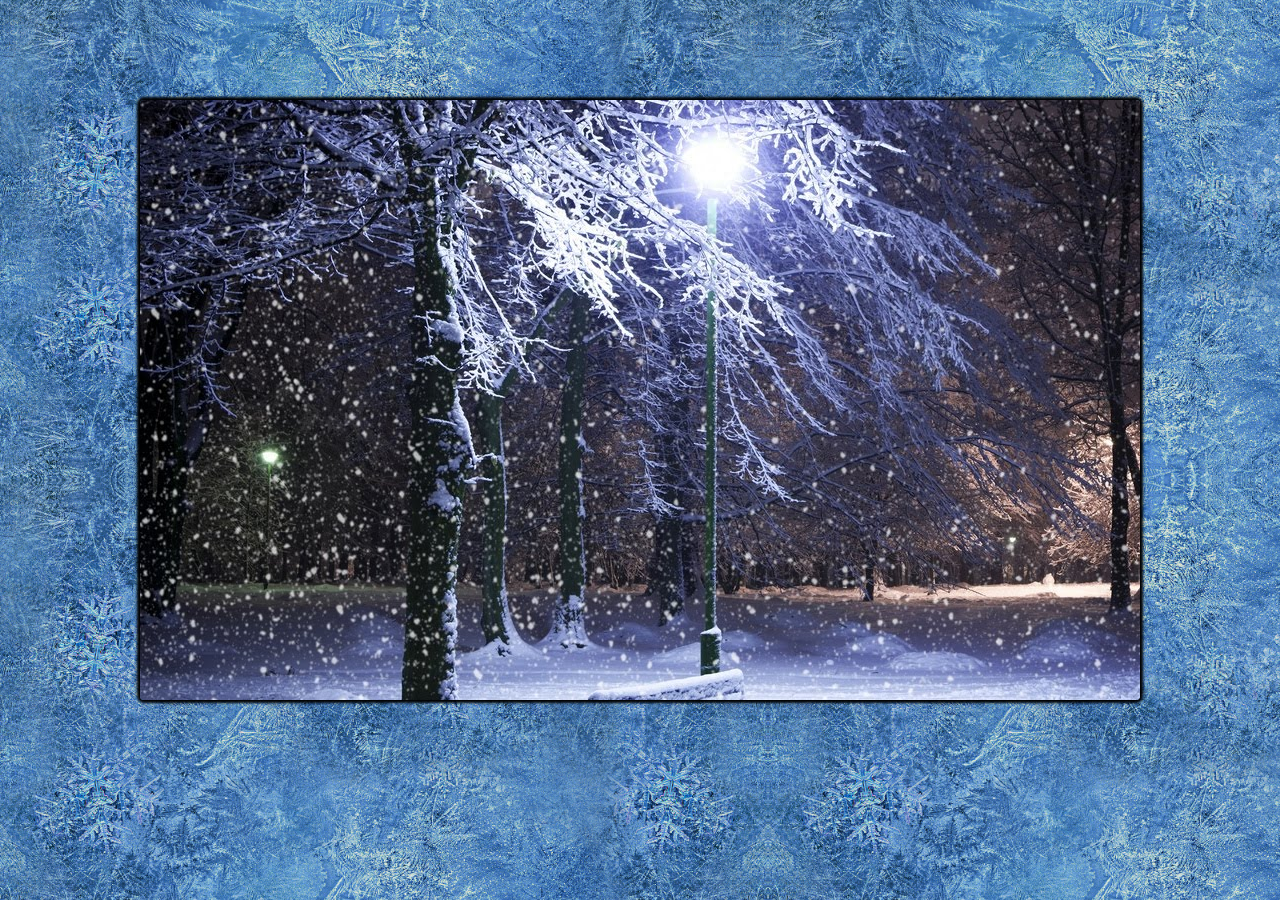
==== questions.html @ 4acf6692 "Added new lines to the end of the files" ====
<!DOCTYPE html>
<html lang="en">
	<head>
		<meta charset="utf-8">
		<title>Hello JavaScript</title>
		<link rel="stylesheet" type="text/css" href="style.css">
	</head>
	<body>		
		<div class="mainBack">
		</div>

		<!-- HELLO JAVASCRIPT WORLD! -->

		<script src="script.js"></script>	
	</body>
</html>
---- style.css ----
html{
	border: none;
	background: url("imgs/background.jpg");
	background-size: 60%;
	height: 100%;	
}

.mainBack{
	margin: auto;
	margin-top: 100px;
	width: 1000px;
	/*background-color: #000;*/
	background: url("imgs/img1.jpg");
	border-radius: 4px;
	box-shadow: 0px 0px 3px 3px #000;
	height: 600px;

}
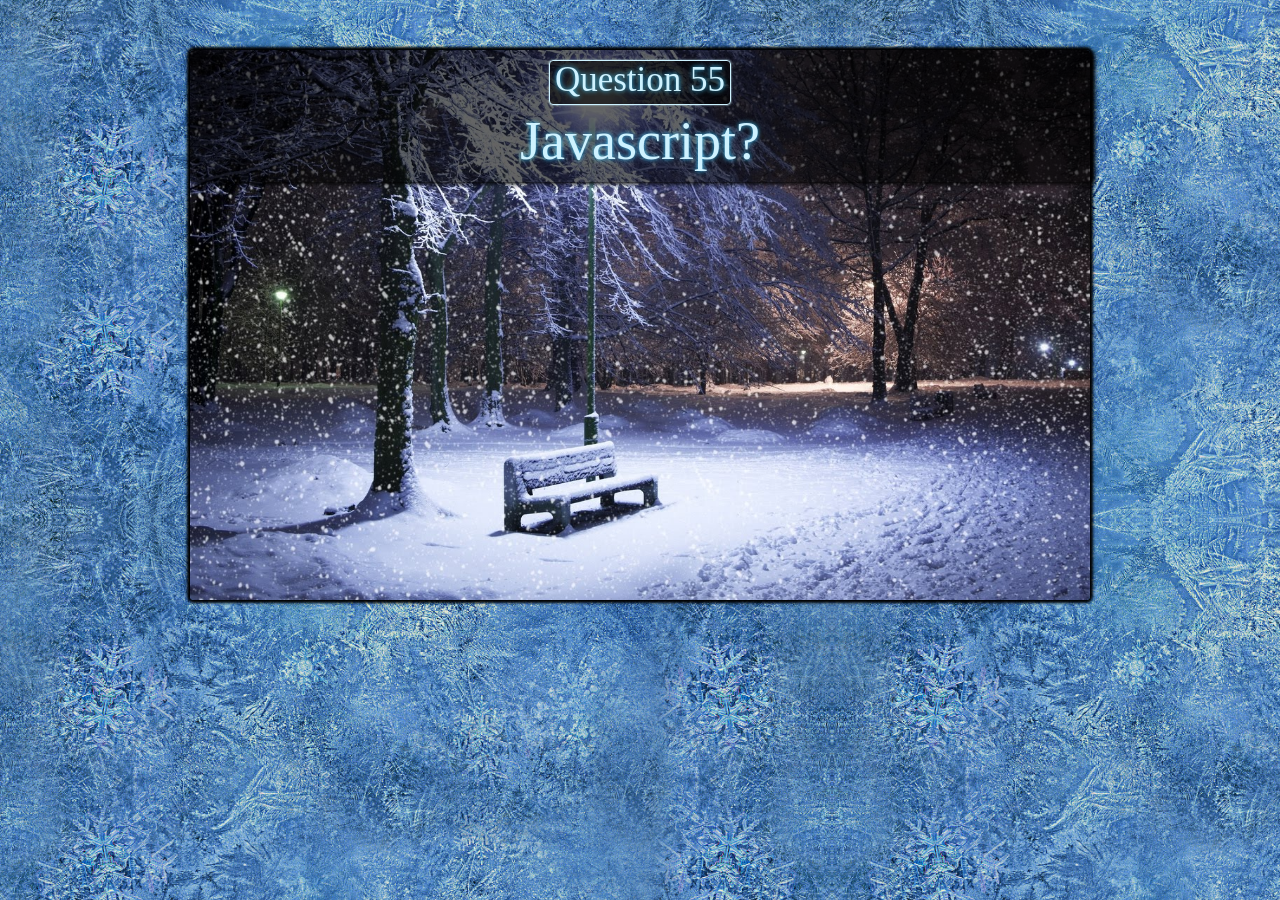
==== commit 1f1fd408: "Added custom font, css code for the question display Downloaded a free font named baltazar. Played w" ====
--- a/questions.html
+++ b/questions.html
@@ -7,6 +7,10 @@
 	</head>
 	<body>		
 		<div class="mainBack">
+			<div class="questionTextDiv">
+				<div class="questionTitle">Question 55</div>
+				<div class="questionText">Javascript?</div>
+			</div>
 		</div>
 
 		<!-- HELLO JAVASCRIPT WORLD! -->
--- a/style.css
+++ b/style.css
@@ -1,18 +1,60 @@
 html{
 	border: none;
 	background: url("imgs/background.jpg");
-	background-size: 60%;
+	background-size: 65%;
 	height: 100%;	
+}
+
+@font-face {
+    font-family: baseFont;
+    src: url(baltazar.ttf);
 }
 
 .mainBack{
 	margin: auto;
-	margin-top: 100px;
-	width: 1000px;
+	margin-top: 50px;
+	width: 900px;
 	/*background-color: #000;*/
 	background: url("imgs/img1.jpg");
+	background-size: 900px 550px;
 	border-radius: 4px;
 	box-shadow: 0px 0px 3px 3px #000;
-	height: 600px;
+	height: 550px;	
+}
+
+.questionTextDiv{
+	background-color: rgba(0,0,0,0.6);
+	border-radius: 4px;
+	box-shadow: 5px 2px 5px #000;
+	font: 54px baseFont;
+
+	position: relative;
+	margin: auto;
+	width: 900px;
+	top: 00%;
+	text-align: center;
+	padding: 0px 0 10px 0;
 
 }
+
+.questionText{
+	color: #cef2ff;
+	text-shadow: 0px 0px 5px #42ccff;
+	padding: 15px 0 0px 0;
+}
+
+.questionTitle{	
+	background-color: rgba(0,0,0,0.6);
+	width: 20%;
+	margin: auto;
+	border: 1px solid #cef2ff;
+	box-shadow: 0px 0px 2px #cef2ff;
+	border-radius: 4px;	
+	position: relative;
+	top: 10px;
+	padding: 10px 0 15px 0;
+	font-size: 35px;
+	line-height: 50%;
+	color: #cef2ff;
+	text-shadow: 0px 0px 5px #42ccff;
+}
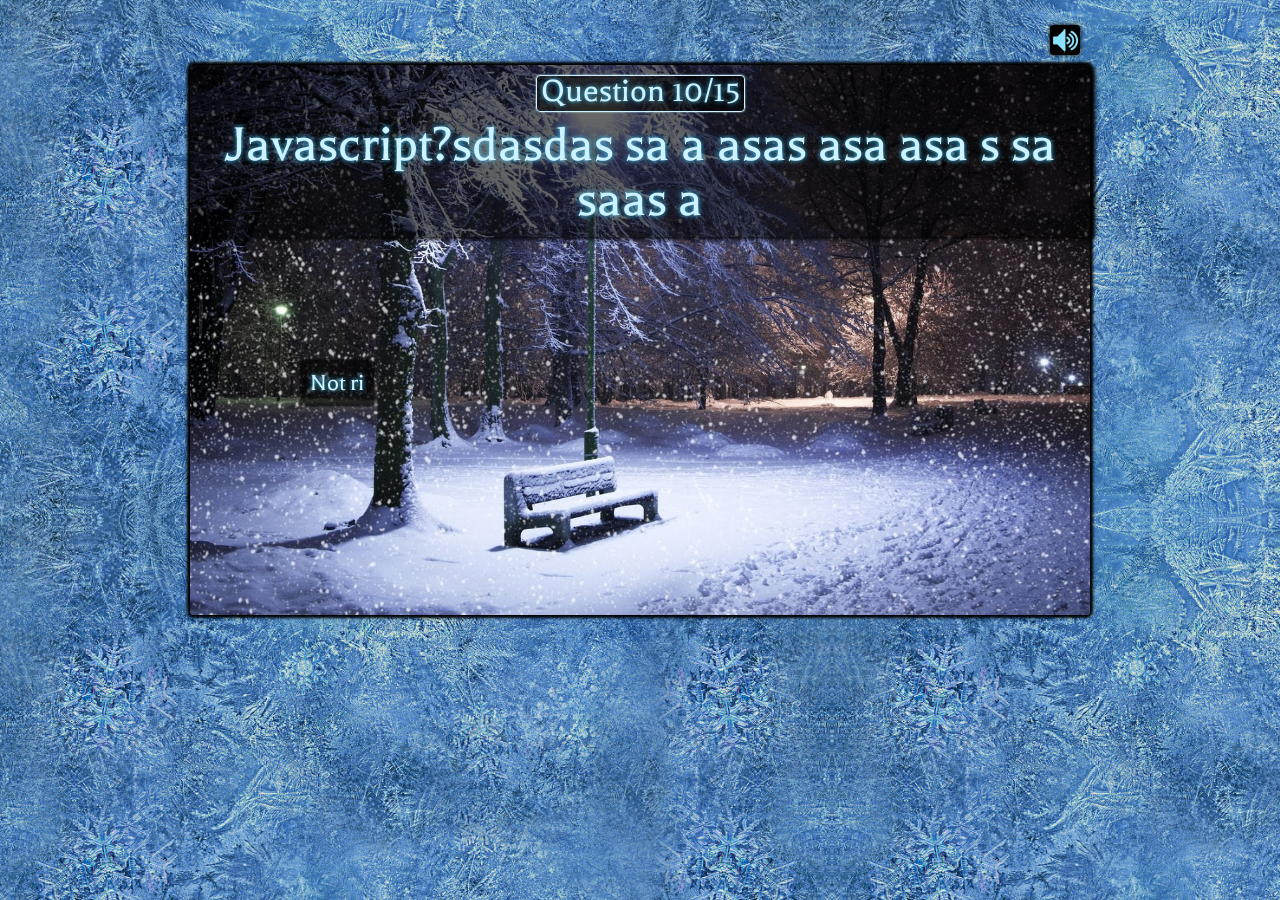
==== commit 1ca1dced: "Added answer options test elements First answer texts templates are already present and ready for ja" ====
--- a/questions.html
+++ b/questions.html
@@ -5,12 +5,18 @@
 		<title>Hello JavaScript</title>
 		<link rel="stylesheet" type="text/css" href="style.css">
 	</head>
-	<body>		
+	<body>
+		<div class="butttonMuteDiv"><input class="buttonMute" type="button"></div>
 		<div class="mainBack">
 			<div class="questionTextDiv">
-				<div class="questionTitle">Question 55</div>
-				<div class="questionText">Javascript?</div>
+				<div class="questionTitle">Question 10/15</div>
+				<div class="questionText">Javascript?sdasdas sa a  asas  asa asa s sa saas a</div>
 			</div>
+
+				<div class="answersArea">
+					<div class="optionText">Not ri </div>
+				</div>
+				
 		</div>
 
 		<!-- HELLO JAVASCRIPT WORLD! -->
--- a/style.css
+++ b/style.css
@@ -12,7 +12,7 @@
 
 .mainBack{
 	margin: auto;
-	margin-top: 50px;
+	margin-top: 10px;
 	width: 900px;
 	/*background-color: #000;*/
 	background: url("imgs/img1.jpg");
@@ -20,14 +20,13 @@
 	border-radius: 4px;
 	box-shadow: 0px 0px 3px 3px #000;
 	height: 550px;	
+	font: 54px baseFont;
 }
 
 .questionTextDiv{
 	background-color: rgba(0,0,0,0.6);
 	border-radius: 4px;
-	box-shadow: 5px 2px 5px #000;
-	font: 54px baseFont;
-
+	box-shadow: 5px 2px 5px #000;	
 	position: relative;
 	margin: auto;
 	width: 900px;
@@ -45,16 +44,66 @@
 
 .questionTitle{	
 	background-color: rgba(0,0,0,0.6);
-	width: 20%;
+	width: 23%;
 	margin: auto;
 	border: 1px solid #cef2ff;
 	box-shadow: 0px 0px 2px #cef2ff;
 	border-radius: 4px;	
 	position: relative;
 	top: 10px;
-	padding: 10px 0 15px 0;
+	padding: 10px 0 14px 0;
 	font-size: 35px;
-	line-height: 50%;
+	line-height: 30%;
 	color: #cef2ff;
 	text-shadow: 0px 0px 5px #42ccff;
 }
+
+.butttonMuteDiv{
+	width: 900px;
+	margin: auto;
+	text-align: right;
+	margin-top: 25px;
+}
+
+.buttonMute{
+	width: 30px;
+	height: 30px;
+	margin-right: 10px;
+	background: url("imgs/volume.png") center no-repeat #000 ;
+	border-radius: 4px;
+	box-shadow: 0px 0px 5px #000;
+	border: none;
+	outline: none;
+}
+
+.optionText{
+	background-color: rgba(0,0,0,0.6);
+	box-shadow: 0px 0px 2px #000;
+	border-radius: 4px;	
+	position: relative;
+	top: 100px;
+	left: 100px;
+	font-size: 25px;
+	color: #cef2ff;
+	padding: 10px 10px;
+	max-width: 250px;	
+	display:inline-block;
+	text-shadow: 0px 0px 5px #42ccff;
+	transition: 0.3s;
+	text-align: center;
+
+	animation: toNormal 2s ease;
+}
+
+.optionText:hover{
+	background-color: rgba(0,0,0,0.8);
+	transform: scale(1.5);
+	text-shadow: 0px 0px 5px #42ccff;
+	transition: 0.3s;
+
+}
+.answersArea{
+	padding: 10px;
+	height: 65%;
+	/*background-color: #fff;*/
+}
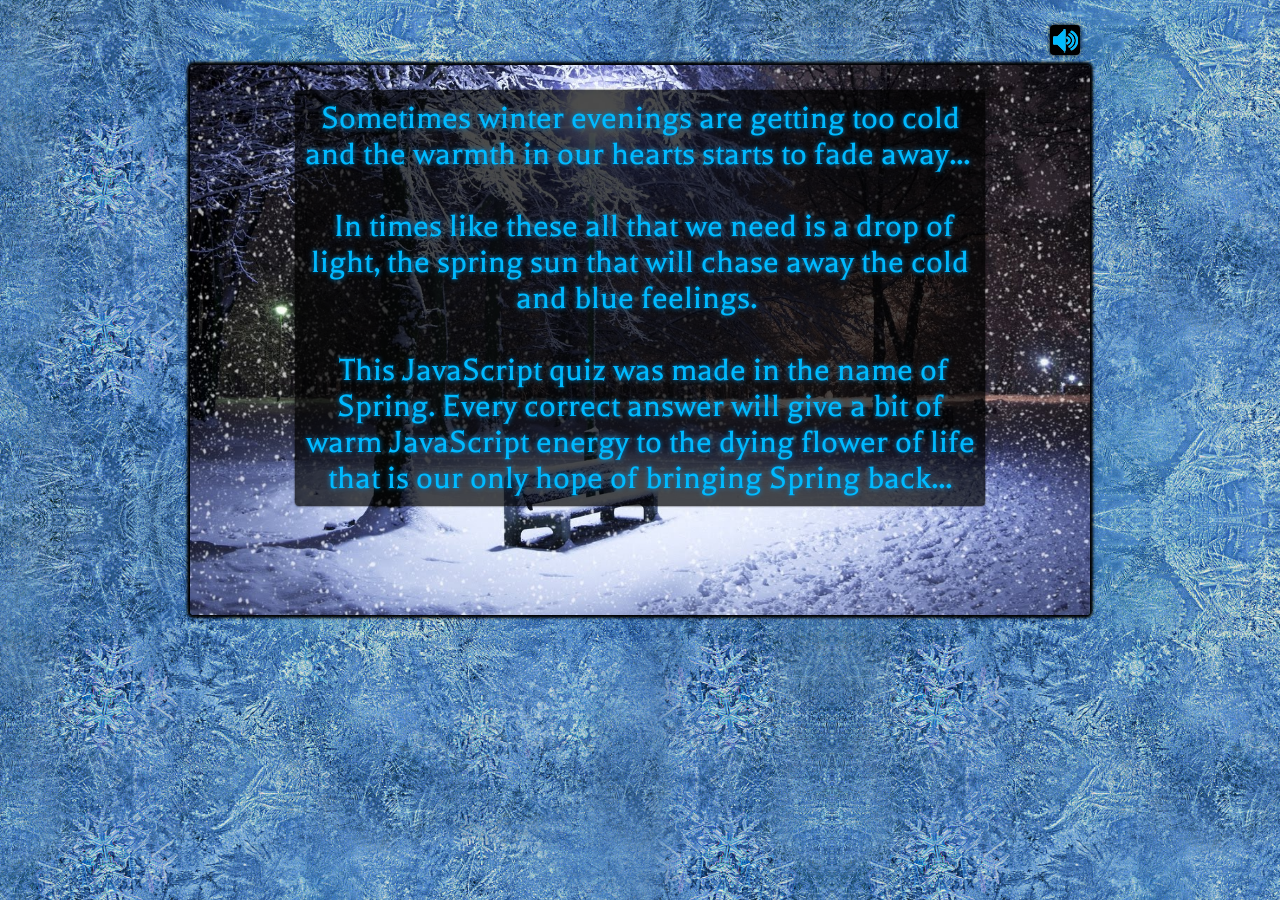
==== commit a1c4bd24: "Added intro text and start button Intro text and start button appear after javascript timeouts." ====
--- a/questions.html
+++ b/questions.html
@@ -6,16 +6,16 @@
 		<link rel="stylesheet" type="text/css" href="style.css">
 	</head>
 	<body>
-		<div class="butttonMuteDiv"><input class="buttonMute" type="button"></div>
-		<div class="mainBack">
-			<div class="questionTextDiv">
+		<div class="butttonMuteDiv"><input class="buttonMute animatedFadeIn" type="button"></div>
+		<div class="mainBack animatedFadeIn">
+<!-- 			<div class="questionTextDiv">
 				<div class="questionTitle">Question 10/15</div>
 				<div class="questionText">Javascript?sdasdas sa a  asas  asa asa s sa saas a</div>
-			</div>
+			</div> -->
 
-				<div class="answersArea">
+<!-- 				<div class="answersArea">
 					<div class="optionText">Not ri </div>
-				</div>
+				</div> -->
 				
 		</div>
 
--- a/style.css
+++ b/style.css
@@ -20,7 +20,8 @@
 	border-radius: 4px;
 	box-shadow: 0px 0px 3px 3px #000;
 	height: 550px;	
-	font: 54px baseFont;
+	font: 54px baseFont;	
+	text-align: center;
 }
 
 .questionTextDiv{
@@ -65,6 +66,7 @@
 	margin-top: 25px;
 }
 
+
 .buttonMute{
 	width: 30px;
 	height: 30px;
@@ -75,6 +77,10 @@
 	border: none;
 	outline: none;
 }
+
+.animatedFadeIn{
+	animation: fadeIn 1s;
+};
 
 .optionText{
 	background-color: rgba(0,0,0,0.6);
@@ -92,12 +98,11 @@
 	transition: 0.3s;
 	text-align: center;
 
-	animation: toNormal 2s ease;
 }
 
 .optionText:hover{
 	background-color: rgba(0,0,0,0.8);
-	transform: scale(1.5);
+	transform: scale(1.3);
 	text-shadow: 0px 0px 5px #42ccff;
 	transition: 0.3s;
 
@@ -106,4 +111,65 @@
 	padding: 10px;
 	height: 65%;
 	/*background-color: #fff;*/
+}
+
+@keyframes fadeIn{
+	from{opacity: 0;}
+	to{opacity: 1;}
+}
+
+@keyframes scalePulse{
+	from{transform: scale(1);}
+	50%{transform: scale(1.05);}
+	to{transform: scale(1);}
+}
+
+@keyframes scaleHover{
+	/*from{transform: scale(1);}*/
+	100%{transform: scale(1.2);}
+}
+
+.introText{
+	background-color: rgba(0,0,0,0.7);
+	box-shadow: 0px 0px 2px #000;
+	border-radius: 4px;	
+
+	font-size: 35px;
+	padding: 10px 10px;
+	max-width: 670px;	
+	margin: auto;
+	margin-top: 25px;
+	display:inline-block;
+	transition: 0.3s;
+	text-align: center;
+	white-space: pre-wrap;
+	color: #00baff;
+	text-shadow: 0px 0px 5px #008ad1;
+}
+.startQuiz{
+	background-color: rgba(0,0,0,0.7);
+	box-shadow: 0px 0px 2px #000;
+	border-radius: 4px;	
+	font-size: 40px;
+	color: #fff;	
+	padding: 5px 5px;
+	width: 170px;	
+	margin: auto;
+	margin-top: 22px;
+	display:block;
+	text-shadow: 0px 0px 2px #00a8ff;	
+	transition: 0.3s;
+	text-align: center;
+	white-space: pre-wrap;	
+
+	border: 2px solid #000;
+}
+.startQuiz:hover{
+	background-color: rgba(0,0,0,0.9);
+	color: #00baff;	
+	text-shadow: 0px 0px 8px #000;
+	font-size: 45px;	
+	width: 200px;	
+	transition: 0.3s;	
+	/*animation: scalePulseMore 3s cubic-bezier(0.5, 0.25, 0.25, 0.7) infinite;*/
 }
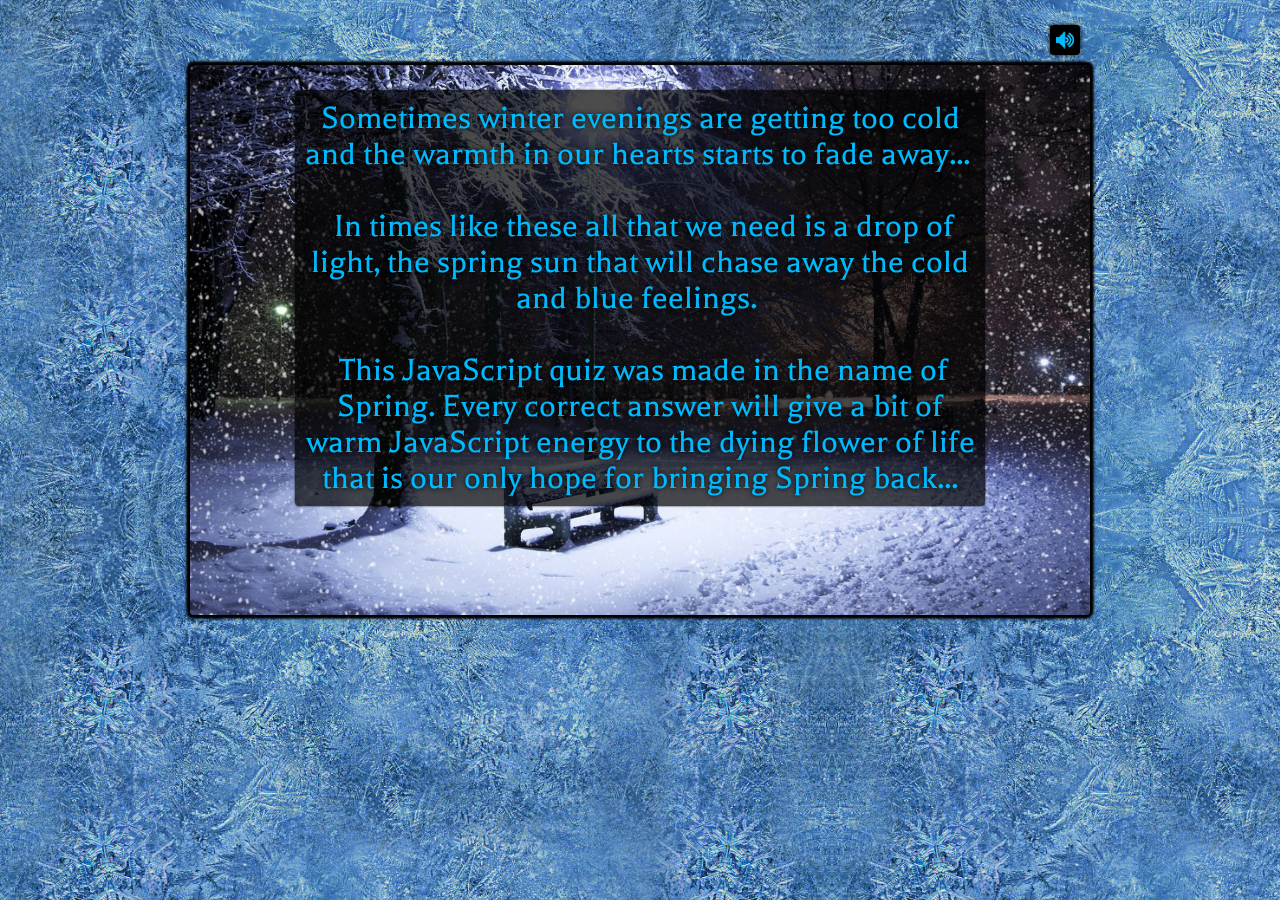
==== commit 9d2a61ac: "Added questions map animation Questions are mapped in the bottom of the screen to show the progress " ====
--- a/questions.html
+++ b/questions.html
@@ -7,18 +7,20 @@
 	</head>
 	<body>
 		<div class="butttonMuteDiv"><input class="buttonMute animatedFadeIn" type="button"></div>
-		<div class="mainBack animatedFadeIn">
-<!-- 			<div class="questionTextDiv">
-				<div class="questionTitle">Question 10/15</div>
-				<div class="questionText">Javascript?sdasdas sa a  asas  asa asa s sa saas a</div>
-			</div> -->
+		<div class="mainContainterImage animatedFadeIn">
+			<div class="mainBack animatedFadeIn">
+	<!-- 			<div class="questionTextDiv">
+					<div class="questionTitle">Question 10/15</div>
+					<div class="questionText">Javascript?sdasdas sa a  asas  asa asa s sa saas a</div>
+				</div> -->
 
-<!-- 				<div class="answersArea">
-					<div class="optionText">Not ri </div>
-				</div> -->
-				
+	<!-- 				<div class="answersArea">
+						<div class="optionText">Not ri </div>
+					</div> -->
+					
+			</div>
+
 		</div>
-
 		<!-- HELLO JAVASCRIPT WORLD! -->
 
 		<script src="script.js"></script>	
--- a/style.css
+++ b/style.css
@@ -1,28 +1,69 @@
+@keyframes fadeIn{
+	from{opacity: 0;}
+	to{opacity: 1;}
+}
+@keyframes fadeInFast{
+	from{opacity: 0;}
+	to{opacity: 1;}
+}
+@keyframes fadeOut{
+	from{opacity: 1;}
+	to{opacity: 0;}
+}
+
+@keyframes scaleIn{
+	from{transform: scale(0) rotate(180deg); }
+	to{transform: scale(1) rotate(0deg);}
+}
+
+@keyframes scalePulse{
+	from{transform: scale(1);}
+	50%{transform: scale(1.05);}
+	to{transform: scale(1);}
+}
+
+@keyframes scaleHover{
+	/*from{transform: scale(1);}*/
+	100%{transform: scale(1.2);}
+}
 html{
 	border: none;
 	background: url("imgs/background.jpg");
 	background-size: 65%;
 	height: 100%;	
 }
+div{
+	-webkit-user-select: none;
+    -moz-user-select: none;
+    user-select: none;
+}
 
 @font-face {
     font-family: baseFont;
     src: url(baltazar.ttf);
 }
 
-.mainBack{
+.mainBack,.mainContainterImage{
 	margin: auto;
 	margin-top: 10px;
 	width: 900px;
 	/*background-color: #000;*/
-	background: url("imgs/img1.jpg");
+	background: url("imgs/img_intro.jpg");
 	background-size: 900px 550px;
 	border-radius: 4px;
 	box-shadow: 0px 0px 3px 3px #000;
 	height: 550px;	
 	font: 54px baseFont;	
 	text-align: center;
-}
+
+	/*opacity: 0.5;*/
+}
+
+.mainContainterImage{
+	background: url("imgs/img_intro.jpg");
+	background-size: 900px 550px;
+}
+
 
 .questionTextDiv{
 	background-color: rgba(0,0,0,0.6);
@@ -72,15 +113,23 @@
 	height: 30px;
 	margin-right: 10px;
 	background: url("imgs/volume.png") center no-repeat #000 ;
+	background-size: 60%;
 	border-radius: 4px;
 	box-shadow: 0px 0px 5px #000;
 	border: none;
 	outline: none;
+	transition: 0.2s;
+}
+.buttonMute:hover{
+	background: url("imgs/volume.png") center no-repeat #000 ;
+	background-size: 85%;
+	transition: 0.2s;
 }
 
 .animatedFadeIn{
 	animation: fadeIn 1s;
 };
+
 
 .optionText{
 	background-color: rgba(0,0,0,0.6);
@@ -113,27 +162,13 @@
 	/*background-color: #fff;*/
 }
 
-@keyframes fadeIn{
-	from{opacity: 0;}
-	to{opacity: 1;}
-}
-
-@keyframes scalePulse{
-	from{transform: scale(1);}
-	50%{transform: scale(1.05);}
-	to{transform: scale(1);}
-}
-
-@keyframes scaleHover{
-	/*from{transform: scale(1);}*/
-	100%{transform: scale(1.2);}
-}
+
 
 .introText{
 	background-color: rgba(0,0,0,0.7);
 	box-shadow: 0px 0px 2px #000;
 	border-radius: 4px;	
-
+	cursor: default;
 	font-size: 35px;
 	padding: 10px 10px;
 	max-width: 670px;	
@@ -144,32 +179,60 @@
 	text-align: center;
 	white-space: pre-wrap;
 	color: #00baff;
-	text-shadow: 0px 0px 5px #008ad1;
+	text-shadow: 0px 0px 5px #000;
 }
 .startQuiz{
 	background-color: rgba(0,0,0,0.7);
-	box-shadow: 0px 0px 2px #000;
+	box-shadow: 0px 0px 2px #000;	
 	border-radius: 4px;	
 	font-size: 40px;
-	color: #fff;	
+	color: #a1dfff;	
 	padding: 5px 5px;
 	width: 170px;	
 	margin: auto;
-	margin-top: 22px;
+	margin-top: 24px;
 	display:block;
-	text-shadow: 0px 0px 2px #00a8ff;	
-	transition: 0.3s;
+	text-shadow: 0px 0px 2px #000;	
+	transition: 0.2s;
 	text-align: center;
 	white-space: pre-wrap;	
-
 	border: 2px solid #000;
-}
-.startQuiz:hover{
+	cursor: pointer;
+}
+.startQuizHoverClass:hover{
 	background-color: rgba(0,0,0,0.9);
 	color: #00baff;	
 	text-shadow: 0px 0px 8px #000;
 	font-size: 45px;	
 	width: 200px;	
 	transition: 0.3s;	
-	/*animation: scalePulseMore 3s cubic-bezier(0.5, 0.25, 0.25, 0.7) infinite;*/
+}
+
+.questionsMap{
+	position: relative;
+	top:520px;
+	width: 100%;
+	height: 31px;
+	background-color: rgba(0,0,0,0.7);
+	border-radius: 0 0 4px 4px;
+	box-shadow: 0px 0px 2px #000;
+
+}
+
+.questionIcon{
+	font-size: 25px;
+	width: 25px;
+	height: 25px;
+	background-color: rgba(0,0,0,0.8);
+	box-shadow: 0px 0px 2px #000;
+	border-radius: 3px;
+	position: absolute;
+	top: 2px;
+	color: #00baff;
+	border: 1px solid #0058b3;
+}
+
+.scaleIn{
+	animation: scaleIn 2s forwards;
+
 }
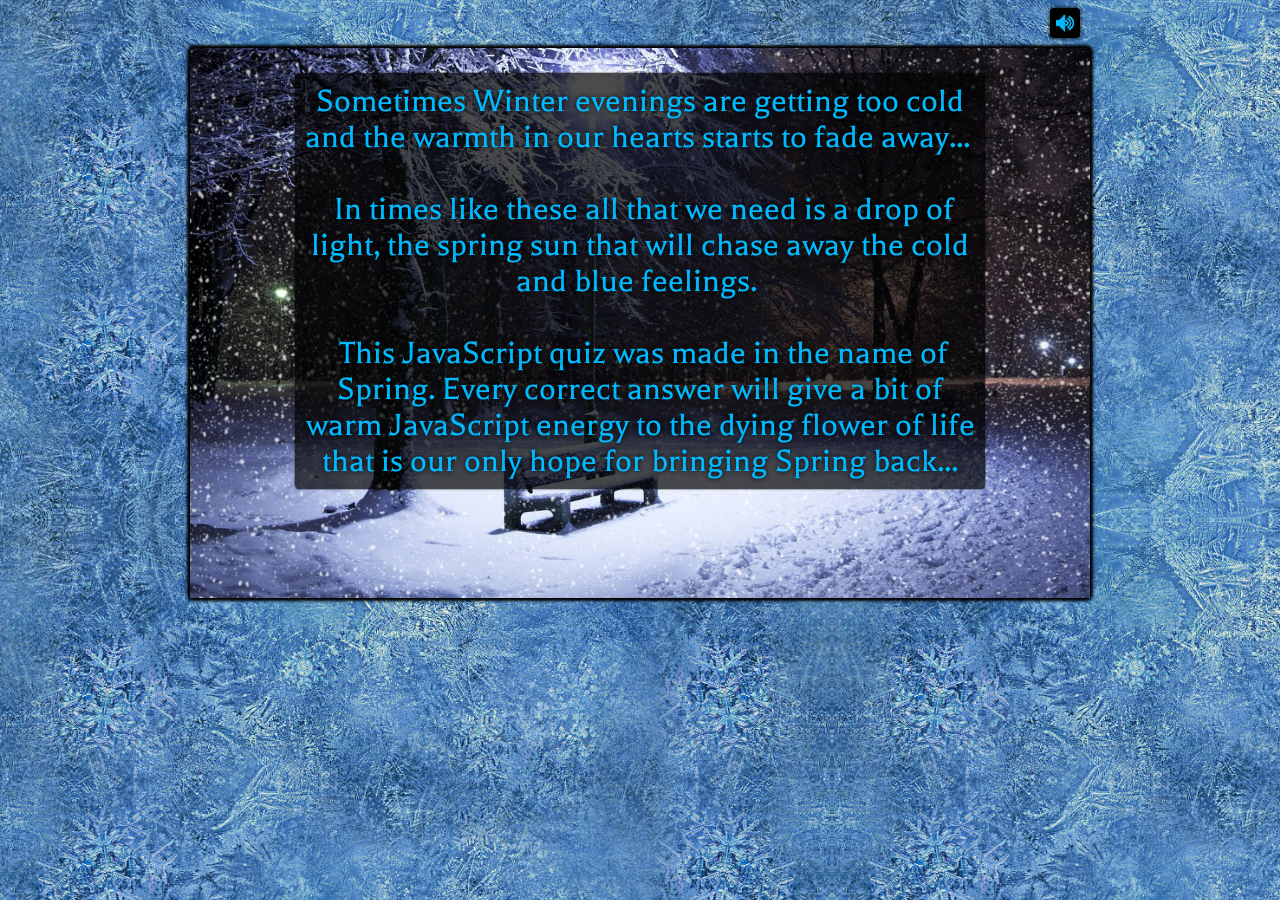
==== commit 62406d61: "Added question text and answers options mechanic Question and answers are now being read from the js" ====
--- a/questions.html
+++ b/questions.html
@@ -7,20 +7,18 @@
 	</head>
 	<body>
 		<div class="butttonMuteDiv"><input class="buttonMute animatedFadeIn" type="button"></div>
-		<div class="mainContainterImage animatedFadeIn">
-			<div class="mainBack animatedFadeIn">
-	<!-- 			<div class="questionTextDiv">
-					<div class="questionTitle">Question 10/15</div>
-					<div class="questionText">Javascript?sdasdas sa a  asas  asa asa s sa saas a</div>
-				</div> -->
+		<div class="mainBack animatedFadeIn">
+			<div class="mainBackOverlayImage"></div>	
 
-	<!-- 				<div class="answersArea">
-						<div class="optionText">Not ri </div>
-					</div> -->
-					
+			<div class="questionTextDiv hidden">
+				<div class="questionTitle">Question 10/15</div>
+				<div class="questionText">Javascript?sdasdas sa a  asas  asa asa s sa saas a</div>
 			</div>
 
+			<div class="answersArea"></div>
+				
 		</div>
+
 		<!-- HELLO JAVASCRIPT WORLD! -->
 
 		<script src="script.js"></script>	
--- a/style.css
+++ b/style.css
@@ -12,7 +12,12 @@
 }
 
 @keyframes scaleIn{
-	from{transform: scale(0) rotate(180deg); }
+	from{transform: scale(0) rotate(900deg); }
+	to{transform: scale(1) rotate(0deg);}
+}
+
+@keyframes optionIn{
+	from{transform: scale(0) rotate(0deg); }
 	to{transform: scale(1) rotate(0deg);}
 }
 
@@ -20,6 +25,12 @@
 	from{transform: scale(1);}
 	50%{transform: scale(1.05);}
 	to{transform: scale(1);}
+}
+
+@keyframes pulseColor{
+	from{background-color: #000; color:#fff; text-shadow: 0px 0px 8px #fff;}
+	50%{background-color: #0090c6; color:#000; text-shadow: 0px 0px 8px #000;}
+	to{background-color: #000; color:#fff; text-shadow: 0px 0px 8px #fff;}
 }
 
 @keyframes scaleHover{
@@ -43,7 +54,7 @@
     src: url(baltazar.ttf);
 }
 
-.mainBack,.mainContainterImage{
+.mainBack{
 	margin: auto;
 	margin-top: 10px;
 	width: 900px;
@@ -55,13 +66,20 @@
 	height: 550px;	
 	font: 54px baseFont;	
 	text-align: center;
-
 	/*opacity: 0.5;*/
-}
-
-.mainContainterImage{
+	position: relative;
+}
+
+
+
+.mainBackOverlayImage{
+	position: absolute;
+	margin-top: 0px;
 	background: url("imgs/img_intro.jpg");
 	background-size: 900px 550px;
+	width: 900px;
+	height: 550px;	
+
 }
 
 
@@ -90,7 +108,7 @@
 	margin: auto;
 	border: 1px solid #cef2ff;
 	box-shadow: 0px 0px 2px #cef2ff;
-	border-radius: 4px;	
+	border-radius: 4px 4px 0 0;	
 	position: relative;
 	top: 10px;
 	padding: 10px 0 14px 0;
@@ -104,7 +122,7 @@
 	width: 900px;
 	margin: auto;
 	text-align: right;
-	margin-top: 25px;
+	margin-top: 8px;
 }
 
 
@@ -128,25 +146,31 @@
 
 .animatedFadeIn{
 	animation: fadeIn 1s;
-};
-
+}
+
+.answersArea{
+	position: absolute;
+	margin-top: 10px;
+	padding: 10px;
+	height: 380px;
+	width: 98%;
+
+	/*background-color: #fff;*/
+}
 
 .optionText{
 	background-color: rgba(0,0,0,0.6);
+	display: none;
 	box-shadow: 0px 0px 2px #000;
 	border-radius: 4px;	
-	position: relative;
-	top: 100px;
-	left: 100px;
-	font-size: 25px;
+	position: absolute;
+	font-size: 20px;
 	color: #cef2ff;
 	padding: 10px 10px;
-	max-width: 250px;	
-	display:inline-block;
 	text-shadow: 0px 0px 5px #42ccff;
 	transition: 0.3s;
 	text-align: center;
-
+	transform: scale(1.0);
 }
 
 .optionText:hover{
@@ -156,15 +180,12 @@
 	transition: 0.3s;
 
 }
-.answersArea{
-	padding: 10px;
-	height: 65%;
-	/*background-color: #fff;*/
-}
+
 
 
 
 .introText{
+	position: relative;
 	background-color: rgba(0,0,0,0.7);
 	box-shadow: 0px 0px 2px #000;
 	border-radius: 4px;	
@@ -209,13 +230,13 @@
 }
 
 .questionsMap{
-	position: relative;
+	position: absolute;
 	top:520px;
 	width: 100%;
-	height: 31px;
+	height: 35px;
 	background-color: rgba(0,0,0,0.7);
 	border-radius: 0 0 4px 4px;
-	box-shadow: 0px 0px 2px #000;
+	box-shadow: 0px 0px 4px #000;
 
 }
 
@@ -231,8 +252,24 @@
 	color: #00baff;
 	border: 1px solid #0058b3;
 }
+.activeQuestion{
+	/*background-color: #fff ;*/
+	color: #fff;
+	text-shadow: 0px 0px 8px #fff;
+	border: 1px solid #0093c9;
+	animation: pulseColor 2s ease infinite;
+}
 
 .scaleIn{
 	animation: scaleIn 2s forwards;
 
+}
+
+.optionIn{
+	animation: optionIn 2s;
+
+}
+
+.hidden{
+	display: none;
 }
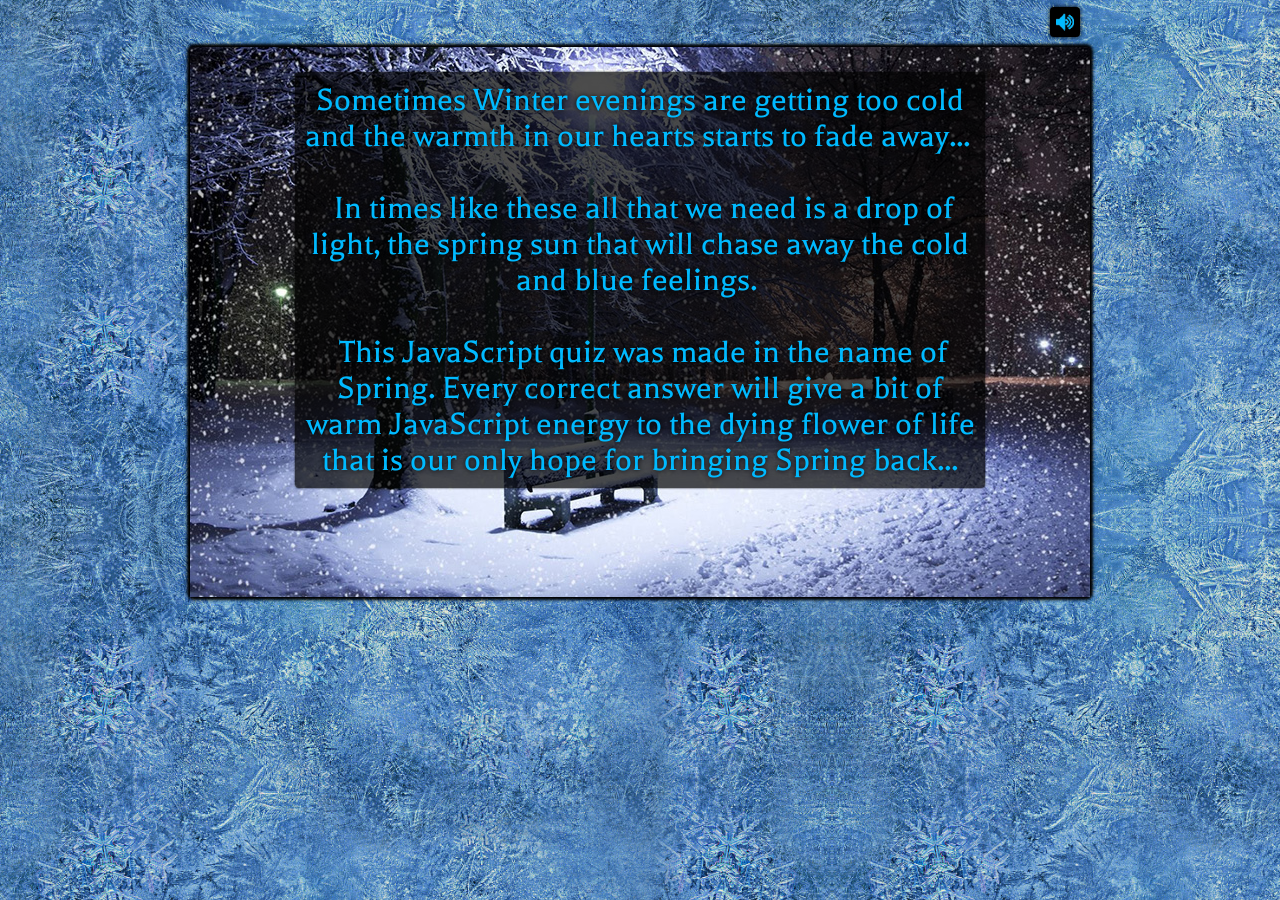
==== commit f8772485: "Added final result pictures fadings After the end of the quiz the final result is shown and the flow" ====
--- a/questions.html
+++ b/questions.html
@@ -6,19 +6,20 @@
 		<link rel="stylesheet" type="text/css" href="style.css">
 	</head>
 	<body>
-		<div class="butttonMuteDiv"><input class="buttonMute animatedFadeIn" type="button"></div>
-		<div class="mainBack animatedFadeIn">
-			<div class="mainBackOverlayImage"></div>	
+		<div class="reloadButton">Restart Quiz</div>	
+		<div class="backgroundOverlay"></div>
+			<div class="butttonMuteDiv"><input class="buttonMute animatedFadeIn" type="button"></div>
+			<div class="mainBack animatedFadeIn">
+				<div class="mainBackOverlayImage"></div>	
 
-			<div class="questionTextDiv hidden">
-				<div class="questionTitle">Question 10/15</div>
-				<div class="questionText">Javascript?sdasdas sa a  asas  asa asa s sa saas a</div>
+				<div class="questionTextDiv hidden">
+					<div class="questionTitle">Question 10/15</div>
+					<div class="questionText">Javascript?sdasdas sa a  asas  asa asa s sa saas a</div>
+				</div>
+
+				<div class="answersArea"></div>
+					
 			</div>
-
-			<div class="answersArea"></div>
-				
-		</div>
-
 		<!-- HELLO JAVASCRIPT WORLD! -->
 
 		<script src="script.js"></script>	
--- a/style.css
+++ b/style.css
@@ -2,23 +2,36 @@
 	from{opacity: 0;}
 	to{opacity: 1;}
 }
-@keyframes fadeInFast{
-	from{opacity: 0;}
-	to{opacity: 1;}
-}
 @keyframes fadeOut{
 	from{opacity: 1;}
 	to{opacity: 0;}
 }
 
+@keyframes scaleOut{
+	from{opacity: 1; transform: scale(1.3);}
+	2%{opacity: 1; transform: scale(1.0);}
+	to{opacity: 0; transform: scale(2.0);}
+}
+
+@keyframes scaleOutStart{
+	from{opacity: 1; transform: scale(1.0);}
+	2%{opacity: 1; transform: scale(0.8);}
+	to{opacity: 0; transform: scale(2.0);}
+}
+
+@keyframes scaleOutOthers{
+	from{opacity: 1; transform: scale(1.0) ; }
+	to{opacity: 0; transform: scale(0.0) ; }
+}
+
 @keyframes scaleIn{
 	from{transform: scale(0) rotate(900deg); }
 	to{transform: scale(1) rotate(0deg);}
 }
 
 @keyframes optionIn{
-	from{transform: scale(0) rotate(0deg); }
-	to{transform: scale(1) rotate(0deg);}
+	from{ transform: scale(0) rotate(45deg); opacity: 0; }
+	to{ transform: scale(1) rotate(0deg); opacity: 1; }
 }
 
 @keyframes scalePulse{
@@ -42,6 +55,29 @@
 	background: url("imgs/background.jpg");
 	background-size: 65%;
 	height: 100%;	
+	margin: 0;
+	padding: 0;	
+	margin-top: 0px !important;
+}
+body{
+	border: none;
+	background-size: 65%;	
+	margin: 0;		
+	/*margin-top: 0px !important;*/
+	padding: 0;
+	height: 100%;
+}
+.backgroundOverlay{
+	position: absolute;
+	border: none;	
+	background: url("imgs/backgroundGood.jpg");
+	opacity: 0;
+	background-size: cover;	
+	margin: 0;		
+	/*margin-top: 0px !important;*/
+	padding: 0;
+	height: 100%;
+	width: 100%;
 }
 div{
 	-webkit-user-select: none;
@@ -59,8 +95,7 @@
 	margin-top: 10px;
 	width: 900px;
 	/*background-color: #000;*/
-	background: url("imgs/img_intro.jpg");
-	background-size: 900px 550px;
+	background: url("imgs/img-1.jpg");	
 	border-radius: 4px;
 	box-shadow: 0px 0px 3px 3px #000;
 	height: 550px;	
@@ -75,8 +110,7 @@
 .mainBackOverlayImage{
 	position: absolute;
 	margin-top: 0px;
-	background: url("imgs/img_intro.jpg");
-	background-size: 900px 550px;
+	background: url("imgs/img-1.jpg");	
 	width: 900px;
 	height: 550px;	
 
@@ -99,30 +133,35 @@
 .questionText{
 	color: #cef2ff;
 	text-shadow: 0px 0px 5px #42ccff;
-	padding: 15px 0 0px 0;
+	padding: 15px 10px 0px 10px;
+	overflow: hidden;	
+	text-overflow: ellipsis;
+	word-break: break-all;
+	transition: 0.8s;
 }
 
 .questionTitle{	
 	background-color: rgba(0,0,0,0.6);
-	width: 23%;
+	width: 33%;
 	margin: auto;
 	border: 1px solid #cef2ff;
 	box-shadow: 0px 0px 2px #cef2ff;
-	border-radius: 4px 4px 0 0;	
+	border-radius: 4px 4px 4px 4px;	
 	position: relative;
 	top: 10px;
 	padding: 10px 0 14px 0;
 	font-size: 35px;
 	line-height: 30%;
-	color: #cef2ff;
-	text-shadow: 0px 0px 5px #42ccff;
+	color: rgb(206, 255, 255);
+	text-shadow: 0px 0px 5px #000;
+	font-weight: bold;
 }
 
 .butttonMuteDiv{
 	width: 900px;
 	margin: auto;
 	text-align: right;
-	margin-top: 8px;
+	padding-top: 7px;
 }
 
 
@@ -140,12 +179,12 @@
 }
 .buttonMute:hover{
 	background: url("imgs/volume.png") center no-repeat #000 ;
-	background-size: 85%;
-	transition: 0.2s;
+	background-size: 75%;
+	transition: 0.3s;
 }
 
 .animatedFadeIn{
-	animation: fadeIn 1s;
+	animation: fadeIn 1.7s forwards;
 }
 
 .answersArea{
@@ -159,27 +198,29 @@
 }
 
 .optionText{
-	background-color: rgba(0,0,0,0.6);
-	display: none;
+	background-color: rgba(0,0,0,0.8);
 	box-shadow: 0px 0px 2px #000;
 	border-radius: 4px;	
 	position: absolute;
 	font-size: 20px;
-	color: #cef2ff;
+	color: #00baff;
 	padding: 10px 10px;
-	text-shadow: 0px 0px 5px #42ccff;
-	transition: 0.3s;
-	text-align: center;
-	transform: scale(1.0);
-}
-
-.optionText:hover{
-	background-color: rgba(0,0,0,0.8);
+	text-shadow: 0px 0px 5px #000;
+	transition: 0.3s;
+	text-align: center;
+	max-width: 200px;
+
+}
+
+.optionTextHover:hover{
+	background-color: rgba(0,0,0,0.95);
 	transform: scale(1.3);
-	text-shadow: 0px 0px 5px #42ccff;
-	transition: 0.3s;
-
-}
+	text-shadow: 0px 0px 5px #fff;
+	transition: 0.3s;
+	color: #fff;
+
+}
+
 
 
 
@@ -234,7 +275,7 @@
 	top:520px;
 	width: 100%;
 	height: 35px;
-	background-color: rgba(0,0,0,0.7);
+	background-color: rgba(0,0,0,0.5);
 	border-radius: 0 0 4px 4px;
 	box-shadow: 0px 0px 4px #000;
 
@@ -248,7 +289,7 @@
 	box-shadow: 0px 0px 2px #000;
 	border-radius: 3px;
 	position: absolute;
-	top: 2px;
+	top: 1px;
 	color: #00baff;
 	border: 1px solid #0058b3;
 }
@@ -259,6 +300,22 @@
 	border: 1px solid #0093c9;
 	animation: pulseColor 2s ease infinite;
 }
+.correctAnswer{
+	background-color: #00984b ;
+	color: #fff;
+	text-shadow: 0px 0px 8px #fff;
+	border: 1px solid #000;
+	animation: pulseColor 2s ease infinite;
+	transition: 0.3s;
+}
+.wrongAnswer{
+	background-color: #981500 ;
+	color: #fff;
+	text-shadow: 0px 0px 8px #fff;
+	border: 1px solid #000;
+	animation: pulseColor 2s ease infinite;
+	transition: 0.3s;
+}
 
 .scaleIn{
 	animation: scaleIn 2s forwards;
@@ -266,10 +323,52 @@
 }
 
 .optionIn{
-	animation: optionIn 2s;
+	animation: optionIn 2s forwards;
 
 }
 
 .hidden{
 	display: none;
+}
+
+.percentageDiv{
+	/*background-color: rgba(0,0,0,0.9);*/
+	color: #00baff;	
+	text-shadow: 0px 0px 8px #000;
+	font-size: 45px;	
+	width: 350px;	
+	margin: auto;
+	transition: 0.3s;	
+	text-align: center;
+}
+
+.reloadButton{
+	font-family: baseFont;
+	position: absolute;
+	background-color: rgba(0,0,0,0.7);
+	box-shadow: 0px 0px 2px #000;	
+	border-radius: 4px;	
+	font-size: 40px;
+	color: #a1dfff;		
+	width: 170px;		
+	display:block;
+	text-shadow: 0px 0px 2px #000;	
+	transition: 0.2s;
+	text-align: center;
+	white-space: pre-wrap;	
+	border: 2px solid #000;
+	cursor: pointer;
+	margin: auto;
+	left:calc(50% - 80px);
+	top:30%;
+	opacity: 0;
+}
+.reloadButton:hover{
+
+	background-color: rgba(0,0,0,0.9);
+	color: #00baff;	
+	text-shadow: 0px 0px 8px #000;
+	font-size: 45px;	
+	width: 200px;	
+	transition: 0.3s;	
 }
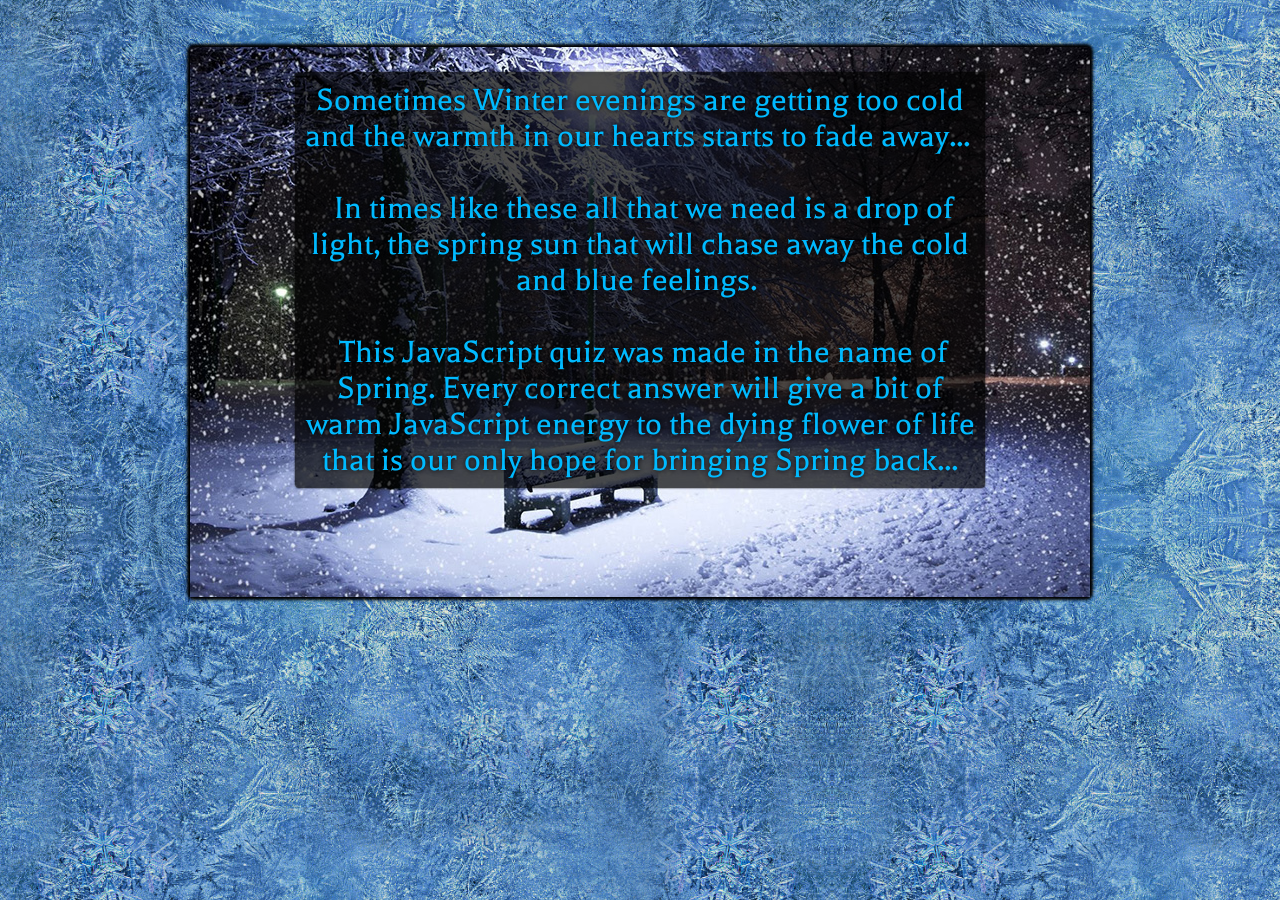
==== commit 51a09234: "Added final result background and phrase In the end the backgound changes depending on the score. > " ====
--- a/questions.html
+++ b/questions.html
@@ -6,11 +6,11 @@
 		<link rel="stylesheet" type="text/css" href="style.css">
 	</head>
 	<body>
-		<div class="reloadButton">Restart Quiz</div>	
 		<div class="backgroundOverlay"></div>
 			<div class="butttonMuteDiv"><input class="buttonMute animatedFadeIn" type="button"></div>
 			<div class="mainBack animatedFadeIn">
 				<div class="mainBackOverlayImage"></div>	
+				<div class="outroText">mdada</div>
 
 				<div class="questionTextDiv hidden">
 					<div class="questionTitle">Question 10/15</div>
--- a/style.css
+++ b/style.css
@@ -70,9 +70,9 @@
 .backgroundOverlay{
 	position: absolute;
 	border: none;	
-	background: url("imgs/backgroundGood.jpg");
+	background: url("imgs/backgroundBad.jpg");
 	opacity: 0;
-	background-size: cover;	
+	background-size: 65%;	
 	margin: 0;		
 	/*margin-top: 0px !important;*/
 	padding: 0;
@@ -169,22 +169,23 @@
 	width: 30px;
 	height: 30px;
 	margin-right: 10px;
-	background: url("imgs/volume.png") center no-repeat #000 ;
+	background: transparent;
 	background-size: 60%;
 	border-radius: 4px;
-	box-shadow: 0px 0px 5px #000;
+	/*box-shadow: 0px 0px 5px #000;*/
 	border: none;
 	outline: none;
-	transition: 0.2s;
+	/*transition: 0.2s;*/
 }
 .buttonMute:hover{
+/*	background: transparent;
 	background: url("imgs/volume.png") center no-repeat #000 ;
 	background-size: 75%;
-	transition: 0.3s;
+	transition: 0.3s;*/
 }
 
 .animatedFadeIn{
-	animation: fadeIn 1.7s forwards;
+	animation: fadeIn 1.6s forwards;
 }
 
 .answersArea{
@@ -342,33 +343,13 @@
 	text-align: center;
 }
 
-.reloadButton{
-	font-family: baseFont;
-	position: absolute;
-	background-color: rgba(0,0,0,0.7);
-	box-shadow: 0px 0px 2px #000;	
-	border-radius: 4px;	
-	font-size: 40px;
-	color: #a1dfff;		
-	width: 170px;		
-	display:block;
-	text-shadow: 0px 0px 2px #000;	
-	transition: 0.2s;
-	text-align: center;
-	white-space: pre-wrap;	
-	border: 2px solid #000;
-	cursor: pointer;
-	margin: auto;
-	left:calc(50% - 80px);
-	top:30%;
-	opacity: 0;
-}
-.reloadButton:hover{
-
-	background-color: rgba(0,0,0,0.9);
+.outroText{
+	position: absolute;	
+	width: 500px;
+	left: calc(50% - 250px);
+	top: 50px;
 	color: #00baff;	
 	text-shadow: 0px 0px 8px #000;
 	font-size: 45px;	
-	width: 200px;	
-	transition: 0.3s;	
+	opacity: 0;
 }
